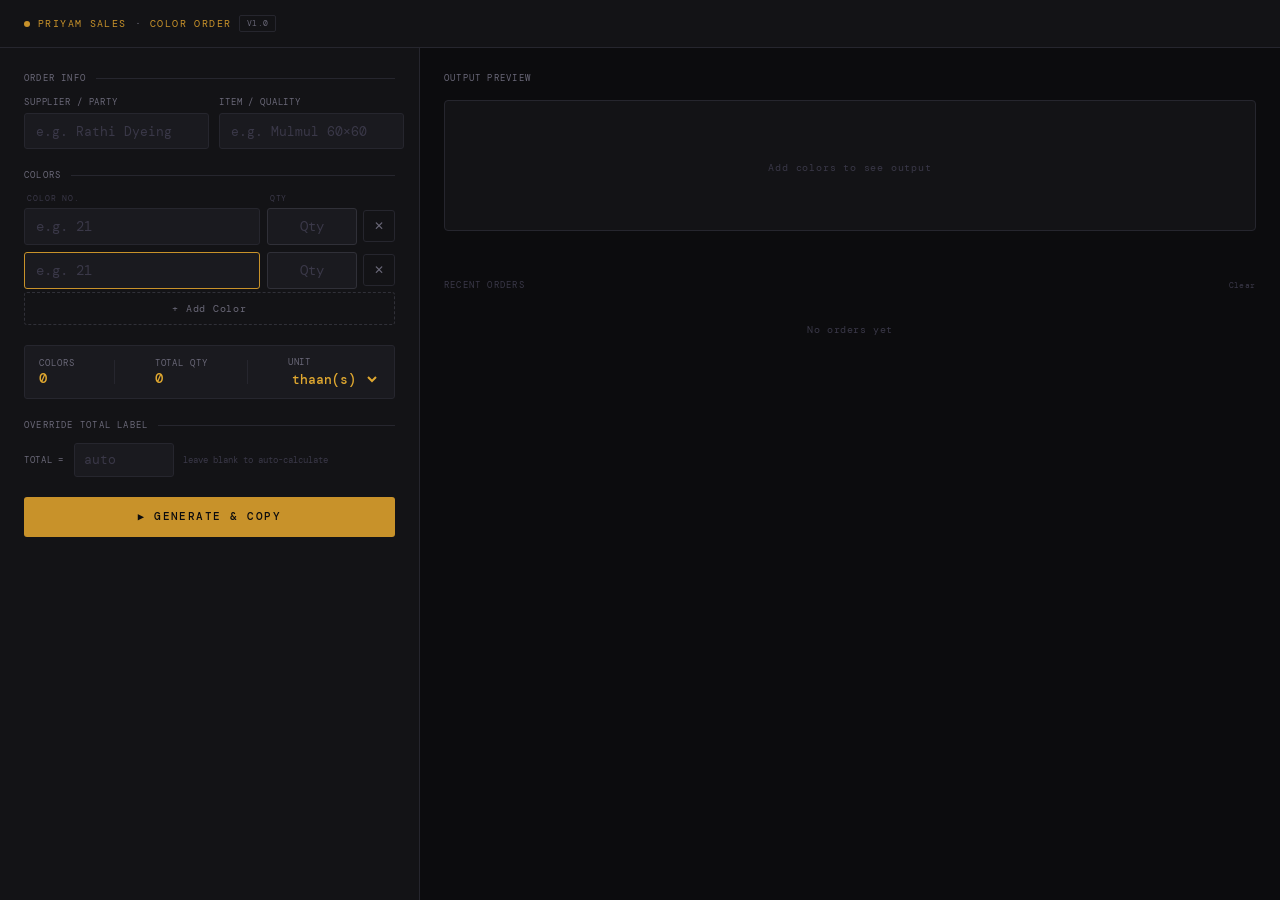
==== psa_tools/psa_color_generator.html @ b8432b3a "Rename tool files to consistent psa_* convention; add attendance logger - priyam_order_generator_v3." ====
<!DOCTYPE html>
<html lang="en">
<head>
<meta charset="UTF-8">
<meta name="viewport" content="width=device-width, initial-scale=1.0">
<title>Priyam — Color Order</title>
<link href="https://fonts.googleapis.com/css2?family=DM+Mono:wght@400;500&family=Sora:wght@400;500;600&display=swap" rel="stylesheet">
<style>
:root {
  --bg:     #0C0C0E;
  --bg2:    #131316;
  --bg3:    #1A1A1F;
  --rule:   #26262E;
  --rule2:  #303038;
  --ink:    #F0EFF5;
  --ink2:   #A8A6B4;
  --ink3:   #6A6878;
  --ink4:   #3A3848;
  --gold:   #C8922A;
  --gold2:  #E0A830;
  --gold-t: rgba(200,146,42,0.10);
  --green:  #2A9A60;
  --green-t:rgba(42,154,96,0.12);
  --red:    #C04040;
  --red-t:  rgba(192,64,64,0.12);
  --mono:   'DM Mono', monospace;
  --sans:   'Sora', sans-serif;
}

* { box-sizing: border-box; margin: 0; padding: 0; }

body {
  background: var(--bg);
  font-family: var(--sans);
  color: var(--ink);
  min-height: 100vh;
  display: flex;
  flex-direction: column;
}

/* ── TOPBAR ── */
.topbar {
  background: var(--bg2);
  border-bottom: 1px solid var(--rule);
  padding: 0 1.5rem;
  height: 48px;
  display: flex;
  align-items: center;
  justify-content: space-between;
  flex-shrink: 0;
}
.brand {
  font-family: var(--mono);
  font-size: 0.62rem;
  letter-spacing: 0.14em;
  color: var(--gold);
  text-transform: uppercase;
  display: flex;
  align-items: center;
  gap: 0.5rem;
}
.brand-dot {
  width: 6px; height: 6px;
  background: var(--gold);
  border-radius: 50%;
}
.brand span { color: var(--ink3); }
.ver {
  font-size: 0.52rem;
  color: var(--ink4);
  border: 1px solid var(--rule);
  padding: 0.1rem 0.4rem;
  border-radius: 2px;
  letter-spacing: 0.06em;
}

/* ── LAYOUT ── */
.layout {
  flex: 1;
  display: grid;
  grid-template-columns: 420px 1fr;
  min-height: 0;
}

/* ── FORM SIDE ── */
.form-side {
  background: var(--bg2);
  border-right: 1px solid var(--rule);
  display: flex;
  flex-direction: column;
  overflow-y: auto;
  padding: 1.5rem;
  gap: 1.25rem;
}

.section-label {
  font-family: var(--mono);
  font-size: 0.54rem;
  letter-spacing: 0.14em;
  text-transform: uppercase;
  color: var(--ink3);
  display: flex;
  align-items: center;
  gap: 0.6rem;
  margin-bottom: 0.75rem;
}
.section-label::after {
  content: '';
  flex: 1;
  height: 1px;
  background: var(--rule);
}

/* ── META FIELDS ── */
.meta-row {
  display: grid;
  grid-template-columns: 1fr 1fr;
  gap: 0.6rem;
}
.field { display: flex; flex-direction: column; gap: 0.3rem; }
.field label {
  font-family: var(--mono);
  font-size: 0.54rem;
  letter-spacing: 0.1em;
  text-transform: uppercase;
  color: var(--ink3);
}
.field input, .field select {
  background: var(--bg3);
  border: 1px solid var(--rule);
  border-radius: 3px;
  padding: 0.55rem 0.7rem;
  font-family: var(--mono);
  font-size: 0.8rem;
  color: var(--ink);
  outline: none;
  transition: border-color 0.15s;
  -webkit-appearance: none;
}
.field input:focus, .field select:focus { border-color: var(--gold); }
.field input::placeholder { color: var(--ink4); }

/* ── COLOR ROWS ── */
.colors-wrap {
  display: flex;
  flex-direction: column;
  gap: 0.4rem;
}

.color-row {
  display: grid;
  grid-template-columns: 1fr 90px 32px;
  gap: 0.4rem;
  align-items: center;
  animation: rowIn 0.15s ease;
}
@keyframes rowIn {
  from { opacity: 0; transform: translateY(-4px); }
  to   { opacity: 1; transform: translateY(0); }
}

.color-num {
  background: var(--bg3);
  border: 1px solid var(--rule);
  border-radius: 3px;
  padding: 0.55rem 0.7rem;
  font-family: var(--mono);
  font-size: 0.88rem;
  color: var(--ink);
  outline: none;
  transition: border-color 0.15s;
  width: 100%;
}
.color-num:focus { border-color: var(--gold); }
.color-num::placeholder { color: var(--ink4); }

/* hide number spinners */
.color-num::-webkit-outer-spin-button,
.color-num::-webkit-inner-spin-button,
.qty-input::-webkit-outer-spin-button,
.qty-input::-webkit-inner-spin-button {
  -webkit-appearance: none;
  margin: 0;
}
.color-num, .qty-input { -moz-appearance: textfield; }

.qty-input {
  background: var(--bg3);
  border: 1px solid var(--rule2);
  border-radius: 3px;
  padding: 0.55rem 0.5rem;
  font-family: var(--mono);
  font-size: 0.88rem;
  color: var(--gold2);
  font-weight: 500;
  text-align: center;
  outline: none;
  transition: border-color 0.15s;
  width: 100%;
}
.qty-input:focus { border-color: var(--gold); }
.qty-input::placeholder { color: var(--ink4); font-weight: 400; }

.del-btn {
  width: 32px; height: 32px;
  background: none;
  border: 1px solid var(--rule);
  border-radius: 3px;
  color: var(--ink3);
  cursor: pointer;
  font-size: 0.75rem;
  display: flex; align-items: center; justify-content: center;
  transition: all 0.12s;
  flex-shrink: 0;
}
.del-btn:hover { border-color: var(--red); color: var(--red); background: var(--red-t); }

/* ── COLUMN HEADERS ── */
.col-headers {
  display: grid;
  grid-template-columns: 1fr 90px 32px;
  gap: 0.4rem;
  margin-bottom: 0.2rem;
}
.col-h {
  font-family: var(--mono);
  font-size: 0.52rem;
  letter-spacing: 0.1em;
  text-transform: uppercase;
  color: var(--ink4);
  padding: 0 0.2rem;
}

/* ── ADD BUTTON ── */
.add-btn {
  width: 100%;
  background: none;
  border: 1px dashed var(--rule2);
  border-radius: 3px;
  padding: 0.55rem;
  font-family: var(--mono);
  font-size: 0.62rem;
  letter-spacing: 0.08em;
  color: var(--ink3);
  cursor: pointer;
  transition: all 0.15s;
  display: flex; align-items: center; justify-content: center; gap: 0.4rem;
  margin-top: 0.2rem;
}
.add-btn:hover { border-color: var(--gold); color: var(--gold); background: var(--gold-t); }

/* ── TOTALS BAR ── */
.totals-bar {
  background: var(--bg3);
  border: 1px solid var(--rule);
  border-radius: 3px;
  padding: 0.6rem 0.9rem;
  display: flex;
  align-items: center;
  justify-content: space-between;
  gap: 1rem;
}
.totals-bar .t-label {
  font-family: var(--mono);
  font-size: 0.56rem;
  letter-spacing: 0.1em;
  text-transform: uppercase;
  color: var(--ink3);
}
.totals-bar .t-val {
  font-family: var(--mono);
  font-size: 0.9rem;
  font-weight: 500;
  color: var(--gold2);
}
.totals-bar .t-sep {
  width: 1px;
  height: 24px;
  background: var(--rule);
}

/* ── OVERRIDE TOTAL ── */
.override-row {
  display: flex;
  align-items: center;
  gap: 0.6rem;
}
.override-row label {
  font-family: var(--mono);
  font-size: 0.56rem;
  letter-spacing: 0.08em;
  text-transform: uppercase;
  color: var(--ink3);
  white-space: nowrap;
}
.override-input {
  background: var(--bg3);
  border: 1px solid var(--rule);
  border-radius: 3px;
  padding: 0.45rem 0.6rem;
  font-family: var(--mono);
  font-size: 0.8rem;
  color: var(--ink);
  outline: none;
  width: 100px;
  transition: border-color 0.15s;
}
.override-input:focus { border-color: var(--gold); }
.override-input::placeholder { color: var(--ink4); }
.override-hint {
  font-family: var(--mono);
  font-size: 0.54rem;
  color: var(--ink4);
  flex: 1;
}

/* ── GENERATE BTN ── */
.gen-btn {
  width: 100%;
  background: var(--gold);
  color: #0C0C0E;
  border: none;
  border-radius: 3px;
  padding: 0.85rem;
  font-family: var(--mono);
  font-size: 0.66rem;
  letter-spacing: 0.14em;
  text-transform: uppercase;
  font-weight: 500;
  cursor: pointer;
  transition: background 0.15s;
}
.gen-btn:hover { background: var(--gold2); }
.gen-btn:active { transform: translateY(1px); }

/* ── PREVIEW SIDE ── */
.preview-side {
  background: var(--bg);
  padding: 1.5rem;
  display: flex;
  flex-direction: column;
  gap: 1rem;
  overflow-y: auto;
}

.preview-label {
  font-family: var(--mono);
  font-size: 0.54rem;
  letter-spacing: 0.14em;
  text-transform: uppercase;
  color: var(--ink3);
}

/* ── OUTPUT BOX ── */
.output-box {
  background: var(--bg2);
  border: 1px solid var(--rule);
  border-radius: 4px;
  padding: 1.25rem 1.25rem 1rem;
  min-height: 100px;
  flex-shrink: 0;
}
.output-text {
  font-family: var(--mono);
  font-size: 0.92rem;
  line-height: 1.9;
  color: var(--ink);
  word-break: break-all;
  white-space: pre-wrap;
}
.output-text .color-pair {
  display: inline;
}
.output-text .sep {
  color: var(--ink3);
  user-select: none;
}
.output-text .col-num { color: var(--gold2); font-weight: 500; }
.output-text .col-qty { color: var(--ink2); }
.output-text .total-line {
  display: block;
  margin-top: 0.5rem;
  color: var(--green);
  font-size: 0.84rem;
}

.empty-state {
  text-align: center;
  padding: 2.5rem 1rem;
  color: var(--ink4);
  font-family: var(--mono);
  font-size: 0.62rem;
  letter-spacing: 0.08em;
}

/* ── ACTION BUTTONS ── */
.action-row {
  display: grid;
  grid-template-columns: 1fr 1fr 1fr;
  gap: 0.5rem;
}
.act-btn {
  padding: 0.6rem;
  border-radius: 3px;
  font-family: var(--mono);
  font-size: 0.58rem;
  letter-spacing: 0.08em;
  text-transform: uppercase;
  cursor: pointer;
  border: 1px solid var(--rule);
  background: var(--bg2);
  color: var(--ink2);
  transition: all 0.15s;
  display: flex; align-items: center; justify-content: center; gap: 0.35rem;
}
.act-btn:hover { border-color: var(--ink3); color: var(--ink); }
.act-btn.primary {
  background: var(--green-t);
  border-color: var(--green);
  color: var(--green);
}
.act-btn.primary:hover { background: var(--green); color: #0C0C0E; }

.feedback {
  font-family: var(--mono);
  font-size: 0.58rem;
  color: var(--green);
  text-align: center;
  letter-spacing: 0.06em;
  height: 1rem;
}

/* ── HISTORY ── */
.history-wrap {
  flex: 1;
  display: flex;
  flex-direction: column;
  gap: 0.5rem;
}
.history-label {
  font-family: var(--mono);
  font-size: 0.54rem;
  letter-spacing: 0.14em;
  text-transform: uppercase;
  color: var(--ink4);
  display: flex;
  align-items: center;
  justify-content: space-between;
}
.clear-hist {
  background: none;
  border: none;
  font-family: var(--mono);
  font-size: 0.52rem;
  color: var(--ink4);
  cursor: pointer;
  letter-spacing: 0.06em;
  padding: 0;
}
.clear-hist:hover { color: var(--red); }

.history-list {
  display: flex;
  flex-direction: column;
  gap: 0.35rem;
}
.hist-item {
  background: var(--bg2);
  border: 1px solid var(--rule);
  border-radius: 3px;
  padding: 0.6rem 0.85rem;
  cursor: pointer;
  transition: border-color 0.12s;
  display: flex;
  align-items: baseline;
  gap: 0.75rem;
}
.hist-item:hover { border-color: var(--gold); }
.hist-text {
  font-family: var(--mono);
  font-size: 0.72rem;
  color: var(--ink2);
  flex: 1;
  overflow: hidden;
  text-overflow: ellipsis;
  white-space: nowrap;
}
.hist-meta {
  font-family: var(--mono);
  font-size: 0.58rem;
  color: var(--ink4);
  flex-shrink: 0;
}
.no-history {
  font-family: var(--mono);
  font-size: 0.62rem;
  color: var(--ink4);
  text-align: center;
  padding: 1.5rem;
  letter-spacing: 0.06em;
}

@media(max-width: 700px) {
  .layout { grid-template-columns: 1fr; }
  .preview-side { border-top: 1px solid var(--rule); }
  .meta-row { grid-template-columns: 1fr; }
}
</style>
</head>
<body>

<div class="topbar">
  <div class="brand">
    <div class="brand-dot"></div>
    PRIYAM SALES <span>·</span> COLOR ORDER
    <span class="ver">v1.0</span>
  </div>
</div>

<div class="layout">

  <!-- FORM -->
  <div class="form-side">

    <div>
      <div class="section-label">Order Info</div>
      <div class="meta-row">
        <div class="field">
          <label>Supplier / Party</label>
          <input type="text" id="metaSupp" placeholder="e.g. Rathi Dyeing" oninput="liveRender()">
        </div>
        <div class="field">
          <label>Item / Quality</label>
          <input type="text" id="metaItem" placeholder="e.g. Mulmul 60×60" oninput="liveRender()">
        </div>
      </div>
    </div>

    <div>
      <div class="section-label">Colors</div>
      <div class="col-headers">
        <div class="col-h">Color No.</div>
        <div class="col-h">Qty</div>
        <div class="col-h"></div>
      </div>
      <div class="colors-wrap" id="colorRows"></div>
      <button class="add-btn" onclick="addRow()">+ Add Color</button>
    </div>

    <div class="totals-bar" id="totalsBar">
      <div>
        <div class="t-label">Colors</div>
        <div class="t-val" id="totalColors">0</div>
      </div>
      <div class="t-sep"></div>
      <div>
        <div class="t-label">Total Qty</div>
        <div class="t-val" id="totalThaans">0</div>
      </div>
      <div class="t-sep"></div>
      <div>
        <div class="t-label">Unit</div>
        <select id="qtyUnit" onchange="liveRender()" style="background:transparent;border:none;font-family:var(--mono);font-size:0.82rem;color:var(--gold2);font-weight:500;outline:none;cursor:pointer;padding:0;">
          <option value="thaan">thaan(s)</option>
          <option value="piece">piece(s)</option>
          <option value="bundle">bundle(s)</option>
        </select>
      </div>
    </div>

    <div>
      <div class="section-label">Override Total Label</div>
      <div class="override-row">
        <label>Total =</label>
        <input type="text" id="overrideTotal" class="override-input" placeholder="auto" oninput="liveRender()">
        <span class="override-hint">leave blank to auto-calculate</span>
      </div>
    </div>

    <button class="gen-btn" onclick="generate()">▶ Generate &amp; Copy</button>

  </div>

  <!-- PREVIEW -->
  <div class="preview-side">

    <div class="preview-label">Output Preview</div>

    <div class="output-box" id="outputBox">
      <div class="empty-state">Add colors to see output</div>
    </div>

    <div class="action-row" id="actionRow" style="display:none;">
      <button class="act-btn" onclick="copyPlain()">⎘ Copy Plain</button>
      <button class="act-btn primary" onclick="copyFormatted()">⎘ Copy for WhatsApp</button>
      <button class="act-btn" onclick="resetAll()">↺ New Order</button>
    </div>
    <div class="feedback" id="feedback"></div>

    <div class="history-wrap">
      <div class="history-label">
        Recent Orders
        <button class="clear-hist" onclick="clearHistory()">Clear</button>
      </div>
      <div class="history-list" id="historyList"></div>
    </div>

  </div>
</div>

<script>
// ── State ──
let rows = [];
let rowId = 0;
const LS_HIST = 'psa_color_history';

// ── Init ──
addRow();
addRow();
renderHistory();

// ── Row Management ──
function addRow(colorVal = '', qtyVal = '') {
  const id = ++rowId;
  rows.push({ id, color: colorVal, qty: qtyVal });
  renderRows();
  if (!colorVal) {
    setTimeout(() => {
      const inputs = document.querySelectorAll('.color-num');
      if (inputs.length) inputs[inputs.length - 1].focus();
    }, 30);
  }
}

function removeRow(id) {
  if (rows.length <= 1) return;
  rows = rows.filter(r => r.id !== id);
  renderRows();
  liveRender();
}

function syncRow(id) {
  const card = document.querySelector(`[data-row="${id}"]`);
  if (!card) return;
  const row = rows.find(r => r.id === id);
  if (!row) return;
  row.color = card.querySelector('.color-num').value.trim();
  row.qty   = card.querySelector('.qty-input').value.trim();
  liveRender();
}

function renderRows() {
  const wrap = document.getElementById('colorRows');
  wrap.innerHTML = rows.map((r, i) => `
    <div class="color-row" data-row="${r.id}">
      <input class="color-num" type="text"
        value="${esc(r.color)}" placeholder="e.g. 21"
        oninput="syncRow(${r.id})"
        onkeydown="rowKeydown(event, ${r.id})"
        title="Color number">
      <input class="qty-input" type="number" inputmode="numeric" pattern="[0-9]*" min="1" step="1"
        value="${esc(r.qty)}" placeholder="Qty"
        oninput="syncRow(${r.id})"
        onkeydown="rowKeydown(event, ${r.id})"
        title="Quantity">
      <button class="del-btn" onclick="removeRow(${r.id})" title="Remove">✕</button>
    </div>
  `).join('');
}

// Enter on color → jump to qty; Enter on qty → jump to next color
function rowKeydown(e, id) {
  if (e.key === 'Enter') {
    e.preventDefault();
    const isQty = e.target.classList.contains('qty-input');
    if (isQty) {
      const idx = rows.findIndex(r => r.id === id);
      if (idx < rows.length - 1) {
        document.querySelector(`[data-row="${rows[idx + 1].id}"] .color-num`)?.focus();
      } else {
        addRow();
      }
    } else {
      document.querySelector(`[data-row="${id}"] .qty-input`)?.focus();
    }
  }
}

function esc(s) {
  return (s || '').replace(/&/g,'&amp;').replace(/"/g,'&quot;');
}

// ── Build output string ──
function getValidRows() {
  return rows.filter(r => r.color && r.color.trim() !== '');
}

function calcTotal() {
  return getValidRows().reduce((s, r) => s + (parseInt(r.qty) || 0), 0);
}

function getUnit() {
  const u = document.getElementById('qtyUnit').value;
  const total = calcTotal();
  if (u === 'thaan') return total === 1 ? 'thaan' : 'thaans';
  if (u === 'piece') return total === 1 ? 'piece' : 'pieces';
  if (u === 'bundle') return total === 1 ? 'bundle' : 'bundles';
  return u;
}

function buildPlain() {
  const valid = getValidRows();
  if (!valid.length) return '';

  const pairs = valid.map(r => {
    const qty = r.qty ? r.qty : '1';
    return `${r.color}/${qty}`;
  }).join(' ~~ ');

  const overrideRaw = document.getElementById('overrideTotal').value.trim();
  const total = overrideRaw || `${calcTotal()} ${getUnit()}`;

  let out = pairs + ' = ' + total;

  const supp = document.getElementById('metaSupp').value.trim();
  const item = document.getElementById('metaItem').value.trim();
  if (supp || item) {
    const meta = [supp, item].filter(Boolean).join(' · ');
    out = meta + '\n' + out;
  }

  return out;
}

function buildWhatsApp() {
  const valid = getValidRows();
  if (!valid.length) return '';

  const supp = document.getElementById('metaSupp').value.trim();
  const item = document.getElementById('metaItem').value.trim();
  const overrideRaw = document.getElementById('overrideTotal').value.trim();
  const total = overrideRaw || `${calcTotal()} ${getUnit()}`;

  const pairs = valid.map(r => {
    const qty = r.qty ? r.qty : '1';
    return `${r.color}/${qty}`;
  }).join(' ~~ ');

  let lines = [];
  if (supp) lines.push(`*${supp}*`);
  if (item) lines.push(`_${item}_`);
  if (lines.length) lines.push('');
  lines.push(pairs + ' = *' + total + '*');

  return lines.join('\n');
}

// ── Live Render ──
function liveRender() {
  const valid = getValidRows();
  const totalColors = valid.length;
  const totalThaans = calcTotal();

  document.getElementById('totalColors').textContent = totalColors;
  document.getElementById('totalThaans').textContent = totalThaans;

  const box = document.getElementById('outputBox');
  if (!valid.length) {
    box.innerHTML = '<div class="empty-state">Add colors to see output</div>';
    document.getElementById('actionRow').style.display = 'none';
    return;
  }

  const overrideRaw = document.getElementById('overrideTotal').value.trim();
  const totalLabel = overrideRaw || `${totalThaans} ${getUnit()}`;
  const supp = document.getElementById('metaSupp').value.trim();
  const item = document.getElementById('metaItem').value.trim();

  // Build rich HTML preview
  const pairsHTML = valid.map((r, i) => {
    const qty = r.qty ? r.qty : '1';
    const sep = i < valid.length - 1 ? '<span class="sep"> ~~ </span>' : '';
    return `<span class="color-pair"><span class="col-num">${r.color}</span><span class="sep">/</span><span class="col-qty">${qty}</span></span>${sep}`;
  }).join('');

  let metaHTML = '';
  if (supp || item) {
    const metaStr = [supp, item].filter(Boolean).join(' · ');
    metaHTML = `<span style="display:block;color:var(--ink3);font-size:0.75rem;margin-bottom:0.35rem;">${metaStr}</span>`;
  }

  box.innerHTML = `<div class="output-text">${metaHTML}${pairsHTML}<span class="total-line">= ${totalLabel}</span></div>`;
  document.getElementById('actionRow').style.display = 'grid';
}

// ── Generate & Copy ──
function generate() {
  // sync all
  rows.forEach(r => syncRow(r.id));
  liveRender();
  const plain = buildPlain();
  if (!plain) return;
  saveToHistory(plain);
  copyToClipboard(plain, '✓ Copied plain text');
}

function copyPlain() {
  rows.forEach(r => syncRow(r.id));
  const plain = buildPlain();
  if (!plain) return;
  saveToHistory(plain);
  copyToClipboard(plain, '✓ Copied — paste anywhere');
}

function copyFormatted() {
  rows.forEach(r => syncRow(r.id));
  const wa = buildWhatsApp();
  if (!wa) return;
  saveToHistory(buildPlain());
  copyToClipboard(wa, '✓ Copied for WhatsApp');
}

function copyToClipboard(text, msg) {
  navigator.clipboard.writeText(text).then(() => {
    showFeedback(msg);
  }).catch(() => {
    const ta = document.createElement('textarea');
    ta.value = text;
    document.body.appendChild(ta);
    ta.select();
    document.execCommand('copy');
    document.body.removeChild(ta);
    showFeedback(msg);
  });
}

function showFeedback(msg) {
  const el = document.getElementById('feedback');
  el.textContent = msg;
  setTimeout(() => el.textContent = '', 2500);
}

// ── Reset ──
function resetAll() {
  rows = [];
  rowId = 0;
  document.getElementById('metaSupp').value = '';
  document.getElementById('metaItem').value = '';
  document.getElementById('overrideTotal').value = '';
  addRow();
  addRow();
  liveRender();
}

// ── History ──
function saveToHistory(text) {
  if (!text) return;
  let hist = loadHistory();
  // avoid duplicates
  hist = hist.filter(h => h.text !== text);
  hist.unshift({ text, ts: Date.now() });
  hist = hist.slice(0, 15);
  try { localStorage.setItem(LS_HIST, JSON.stringify(hist)); } catch(e) {}
  renderHistory();
}

function loadHistory() {
  try {
    const raw = localStorage.getItem(LS_HIST);
    return raw ? JSON.parse(raw) : [];
  } catch(e) { return []; }
}

function renderHistory() {
  const hist = loadHistory();
  const list = document.getElementById('historyList');
  if (!hist.length) {
    list.innerHTML = '<div class="no-history">No orders yet</div>';
    return;
  }
  list.innerHTML = hist.map((h, i) => {
    const d = new Date(h.ts);
    const dateStr = `${d.getDate()}/${d.getMonth()+1} ${d.getHours()}:${String(d.getMinutes()).padStart(2,'0')}`;
    // truncate the text for display
    const display = h.text.replace(/\n/g, ' · ').slice(0, 60) + (h.text.length > 60 ? '…' : '');
    return `<div class="hist-item" onclick="loadFromHistory(${i})" title="Click to reload">
      <span class="hist-text">${display}</span>
      <span class="hist-meta">${dateStr}</span>
    </div>`;
  }).join('');
}

function loadFromHistory(idx) {
  const hist = loadHistory();
  const entry = hist[idx];
  if (!entry) return;

  // Parse back: may have meta line
  const lines = entry.text.split('\n');
  let colorLine = entry.text;
  let suppVal = '', itemVal = '';

  if (lines.length >= 2) {
    // First line might be "supp · item"
    const metaLine = lines[0];
    colorLine = lines[lines.length - 1];
    const parts = metaLine.split(' · ');
    suppVal = parts[0] || '';
    itemVal = parts[1] || '';
  }

  document.getElementById('metaSupp').value = suppVal;
  document.getElementById('metaItem').value = itemVal;

  // Parse color pairs: "21/8 ~~23/3 = X thaans"
  const pairsPart = colorLine.split(' = ')[0];
  const pairs = pairsPart.split(' ~~ ');

  rows = [];
  rowId = 0;
  pairs.forEach(pair => {
    const [c, q] = pair.split('/');
    if (c && c.trim()) addRow(c.trim(), (q || '').trim());
  });

  liveRender();
}

function clearHistory() {
  try { localStorage.removeItem(LS_HIST); } catch(e) {}
  renderHistory();
}
</script>

</body>
</html>
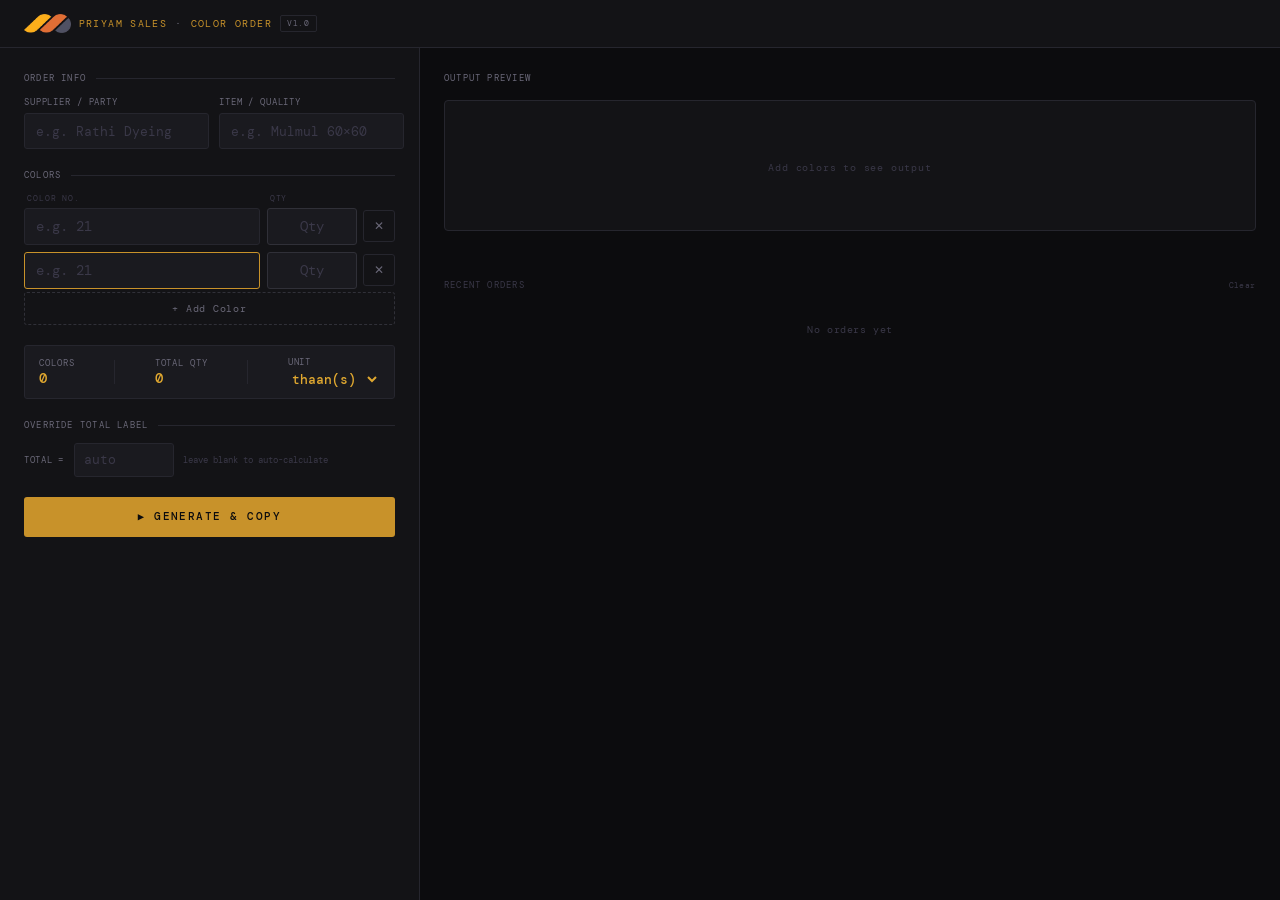
==== commit d4f7eb34: "Auto-backup: 2026-07-15 21:10" ====
--- a/psa_tools/psa_color_generator.html
+++ b/psa_tools/psa_color_generator.html
@@ -64,6 +64,9 @@
   background: var(--gold);
   border-radius: 50%;
 }
+/* This file predates the shared priyam-brand.css package (own fonts/tokens),
+   so the logo sizing classes are defined locally here instead. */
+.ps-logo-mark { height: 20px; width: auto; object-fit: contain; }
 .brand span { color: var(--ink3); }
 .ver {
   font-size: 0.52rem;
@@ -511,7 +514,7 @@
 
 <div class="topbar">
   <div class="brand">
-    <div class="brand-dot"></div>
+    <img src="./priyam-brand/logo-mark.png" alt="Priyam Sales" class="ps-logo-mark">
     PRIYAM SALES <span>·</span> COLOR ORDER
     <span class="ver">v1.0</span>
   </div>
